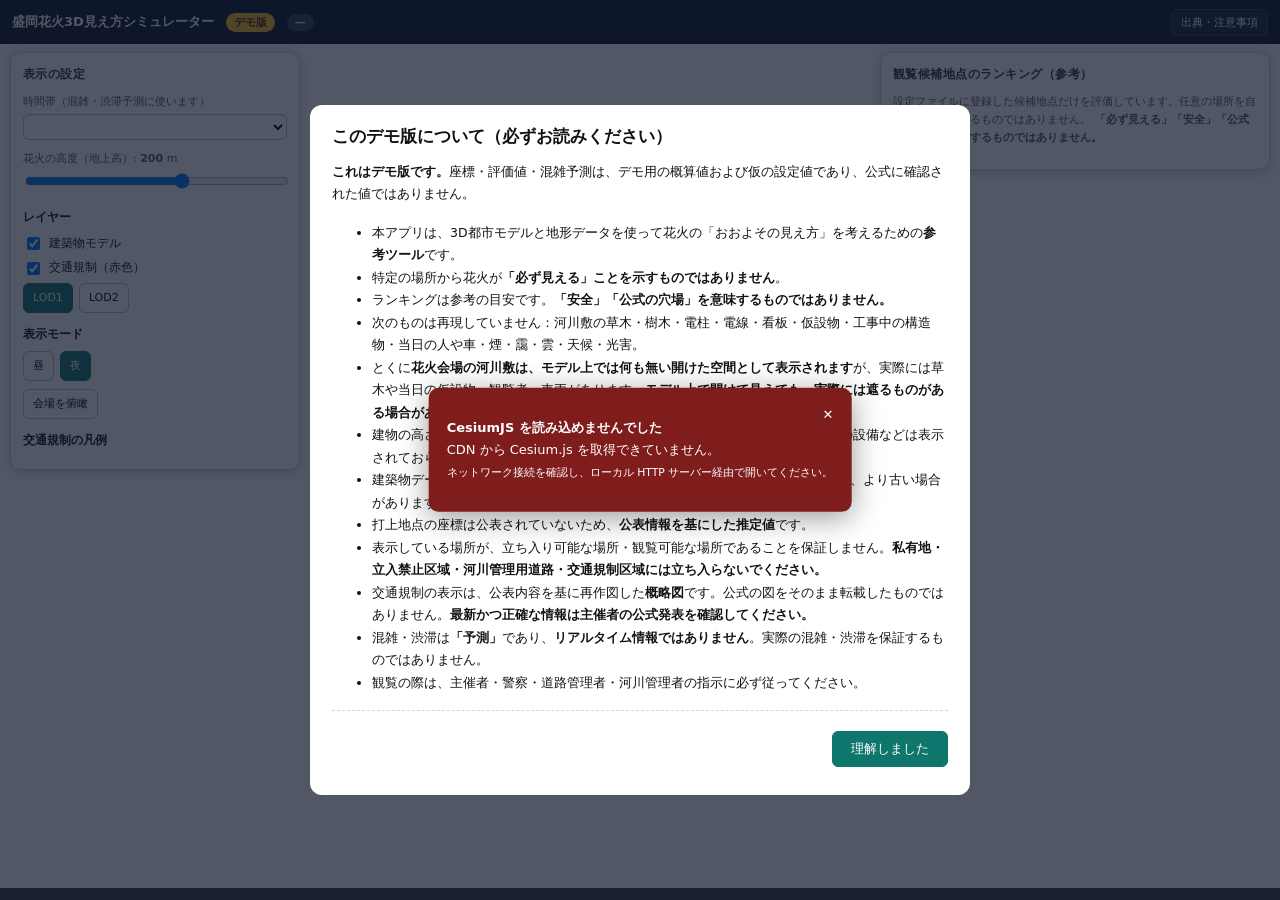
==== demo/index.html @ 6bd0b0a4 "demo: 観覧候補地点のランキングと交通規制・混雑予測を実装したデモ版を追加 ビルド不要のデモ版を demo/ に実装。CesiumJS 1.117をCDNから読み込む 素のHTML+ESモジュール" ====
<!DOCTYPE html>
<html lang="ja">
<head>
<meta charset="UTF-8" />
<meta name="viewport" content="width=device-width, initial-scale=1" />
<title>盛岡花火3D見え方シミュレーター（デモ版）</title>
<link href="https://cesium.com/downloads/cesiumjs/releases/1.117/Build/Cesium/Widgets/widgets.css" rel="stylesheet" />
<script src="https://cesium.com/downloads/cesiumjs/releases/1.117/Build/Cesium/Cesium.js" data-cesium-version="1.117"></script>
<link rel="stylesheet" href="./css/style.css" />
</head>
<body>

<div id="topbar">
  <span class="title">盛岡花火3D見え方シミュレーター</span>
  <span class="badge demo">デモ版</span>
  <span class="badge year" id="yearBadge">—</span>
  <span id="topNote" style="font-size:11px;opacity:.85"></span>
  <span style="margin-left:auto"><button id="openInfo" type="button" style="background:#1e293b;color:#fff;border-color:#334155">出典・注意事項</button></span>
</div>

<div id="cesiumContainer"></div>

<div id="controls" class="panel">
  <h3>表示の設定</h3>

  <label class="fld">
    <span>時間帯（混雑・渋滞予測に使います）</span>
    <select id="timeSlot"></select>
  </label>

  <label class="fld">
    <span>花火の高度（地上高）: <b id="altLabel">200</b> m</span>
    <input type="range" id="altitude" min="50" max="300" step="10" value="200" />
  </label>

  <h4>レイヤー</h4>
  <label class="chk"><input type="checkbox" id="chkBuildings" checked /> 建築物モデル</label>
  <label class="chk"><input type="checkbox" id="chkRegulation" checked /> 交通規制（赤色）</label>
  <div class="row">
    <button id="btnLod1" type="button" aria-pressed="true">LOD1</button>
    <button id="btnLod2" type="button" aria-pressed="false">LOD2</button>
  </div>

  <h4>表示モード</h4>
  <div class="row">
    <button id="btnDay" type="button" aria-pressed="false">昼</button>
    <button id="btnNight" type="button" aria-pressed="true">夜</button>
  </div>
  <div class="row">
    <button id="btnOverview" type="button">会場を俯瞰</button>
  </div>

  <h4 id="legendTitle">交通規制の凡例</h4>
  <div id="legend"></div>

  <div class="hint warn" id="bridgeNote"></div>
</div>

<div id="ranking" class="panel">
  <h3>観覧候補地点のランキング（参考）</h3>
  <div class="hint">
    設定ファイルに登録した候補地点だけを評価しています。任意の場所を自動でおすすめするものではありません。
    <b>「必ず見える」「安全」「公式の穴場」を意味するものではありません。</b>
  </div>
  <div id="rankList" style="margin-top:10px"></div>
</div>

<div id="detail" class="panel"></div>

<div id="bottombar">
  <span id="attr"></span>
</div>

<div id="modal">
  <div class="box">
    <h2>このデモ版について（必ずお読みください）</h2>
    <p><b>これはデモ版です。</b>座標・評価値・混雑予測は、デモ用の概算値および仮の設定値であり、公式に確認された値ではありません。</p>
    <ul>
      <li>本アプリは、3D都市モデルと地形データを使って花火の「おおよその見え方」を考えるための<b>参考ツール</b>です。</li>
      <li>特定の場所から花火が<b>「必ず見える」ことを示すものではありません</b>。</li>
      <li>ランキングは参考の目安です。<b>「安全」「公式の穴場」を意味するものではありません。</b></li>
      <li>次のものは再現していません：河川敷の草木・樹木・電柱・電線・看板・仮設物・工事中の構造物・当日の人や車・煙・靄・雲・天候・光害。</li>
      <li>とくに<b>花火会場の河川敷は、モデル上では何も無い開けた空間として表示されます</b>が、実際には草木や当日の仮設物・観覧者・車両があります。<b>モデル上で開けて見えても、実際には遮るものがある場合があります。</b></li>
      <li>建物の高さは点群の中央値をもとに簡略化されています。屋根の棟・塔屋・屋上の設備などは表示されておらず、<b>実際の建物はモデルより高い場合があります</b>。</li>
      <li>建築物データは 2024年度に整備されたものですが、<b>建物の調査年は 2018年</b>など、より古い場合があります。</li>
      <li>打上地点の座標は公表されていないため、<b>公表情報を基にした推定値</b>です。</li>
      <li>表示している場所が、立ち入り可能な場所・観覧可能な場所であることを保証しません。<b>私有地・立入禁止区域・河川管理用道路・交通規制区域には立ち入らないでください。</b></li>
      <li>交通規制の表示は、公表内容を基に再作図した<b>概略図</b>です。公式の図をそのまま転載したものではありません。<b>最新かつ正確な情報は主催者の公式発表を確認してください。</b></li>
      <li>混雑・渋滞は<b>「予測」</b>であり、<b>リアルタイム情報ではありません</b>。実際の混雑・渋滞を保証するものではありません。</li>
      <li>観覧の際は、主催者・警察・道路管理者・河川管理者の指示に必ず従ってください。</li>
    </ul>
    <div id="modalSources" class="src"></div>
    <div class="row" style="margin-top:14px;justify-content:flex-end">
      <button id="agree" type="button" style="background:#0f766e;border-color:#0f766e;color:#fff;padding:8px 18px;font-size:13px">理解しました</button>
    </div>
  </div>
</div>

<div id="errors"><span class="close" id="errClose">✕</span><div id="errBody"></div></div>

<script type="module" src="./js/main.js"></script>
</body>
</html>
---- demo/css/style.css ----
:root{color-scheme:light;--red:#e11d48;--ink:#111;--mut:#555;--line:rgba(0,0,0,.16)}
*{box-sizing:border-box}
html,body{margin:0;padding:0;height:100%;overflow:hidden;
  font-family:system-ui,-apple-system,"Segoe UI","Hiragino Sans","Noto Sans JP",sans-serif;color:var(--ink)}
#cesiumContainer{position:absolute;inset:0}
.panel{position:absolute;z-index:10;background:rgba(255,255,255,.95);border:1px solid var(--line);
  border-radius:10px;box-shadow:0 2px 12px rgba(0,0,0,.2);font-size:12px;line-height:1.65}
#controls{top:52px;left:10px;width:290px;padding:12px;max-height:calc(100vh - 130px);overflow:auto}
#ranking{top:52px;right:10px;width:390px;padding:12px;max-height:calc(100vh - 130px);overflow:auto}
#detail{bottom:52px;left:312px;width:430px;padding:12px;max-height:calc(100vh - 130px);overflow:auto;display:none}
#detail .cls{float:right;cursor:pointer;color:#666;font-size:14px;line-height:1}

#topbar{position:absolute;z-index:12;top:0;left:0;right:0;height:44px;display:flex;align-items:center;
  gap:12px;padding:0 12px;background:#0f172a;color:#fff;font-size:13px}
#topbar .title{font-weight:700}
.badge{display:inline-block;padding:2px 8px;border-radius:999px;font-size:11px;font-weight:700}
.badge.demo{background:#fbbf24;color:#4a2c00}
.badge.year{background:#334155;color:#e2e8f0}
#bottombar{position:absolute;z-index:12;left:0;right:0;bottom:0;padding:6px 12px;
  background:rgba(0,0,0,.78);color:#fff;font-size:11px;line-height:1.5}
#bottombar a{color:#93c5fd}

h3{margin:0 0 8px;font-size:12px;letter-spacing:.04em;color:#333}
h4{margin:12px 0 6px;font-size:12px}
label.fld{display:block;margin-bottom:10px}
label.fld > span{display:block;color:var(--mut);margin-bottom:3px;font-size:11px}
select,input[type=range]{width:100%;font:inherit;font-size:12px}
select{padding:4px;border:1px solid #bbb;border-radius:6px;background:#fff}
.row{display:flex;gap:6px;flex-wrap:wrap;margin-bottom:8px;align-items:center}
button{font:inherit;font-size:11px;padding:5px 9px;cursor:pointer;border:1px solid #bbb;
  border-radius:6px;background:#fff}
button:hover{background:#f1f5f9}
button[aria-pressed=true]{background:#0f766e;border-color:#0f766e;color:#fff}
.hint{color:var(--mut);font-size:11px;margin-top:6px}
.warn{color:#92400e}
.chk{display:flex;align-items:center;gap:6px;margin-bottom:5px;font-size:12px}

.card{border:1px solid var(--line);border-radius:8px;padding:9px 10px;margin-bottom:8px;cursor:pointer;background:#fff}
.card:hover{background:#f8fafc}
.card.sel{border-color:#0f766e;box-shadow:0 0 0 2px rgba(15,118,110,.18)}
.card .hd{display:flex;justify-content:space-between;gap:8px;align-items:baseline}
.card .nm{font-weight:700;font-size:12.5px}
.card .sc{font-weight:700;font-size:15px;color:#0f766e;white-space:nowrap}
.card .mt{color:var(--mut);font-size:11px;margin-top:3px}
.rank{display:inline-block;min-width:20px;height:20px;line-height:20px;text-align:center;
  border-radius:5px;background:#0f172a;color:#fff;font-size:11px;font-weight:700;margin-right:6px}

.bar{height:6px;background:#e5e7eb;border-radius:3px;overflow:hidden;margin:3px 0 2px}
.bar > i{display:block;height:100%;background:#0f766e}
.lv{display:inline-block;padding:1px 7px;border-radius:999px;font-size:11px;font-weight:700}
.lv.低い{background:#dcfce7;color:#14532d}
.lv.中程度{background:#fef3c7;color:#78350f}
.lv.高い{background:#fee2e2;color:#7f1d1d}

ul.tight{margin:4px 0 0;padding-left:18px}
ul.tight li{margin-bottom:2px}
.legend-swatch{display:inline-block;width:16px;height:5px;border-radius:2px;margin-right:6px;vertical-align:middle}
.src{color:var(--mut);font-size:10.5px;border-top:1px dashed var(--line);margin-top:8px;padding-top:6px}

#modal{position:absolute;inset:0;z-index:40;background:rgba(15,23,42,.72);display:flex;
  align-items:center;justify-content:center;padding:20px}
#modal .box{background:#fff;border-radius:12px;max-width:660px;max-height:82vh;overflow:auto;padding:20px 22px}
#modal h2{margin:0 0 10px;font-size:17px}
#modal p,#modal li{font-size:12.5px;line-height:1.8}
#errors{position:absolute;z-index:50;top:50%;left:50%;transform:translate(-50%,-50%);
  max-width:min(640px,90vw);padding:16px 18px;border-radius:10px;background:#7f1d1d;color:#fff;
  font-size:13px;line-height:1.7;display:none;box-shadow:0 6px 30px rgba(0,0,0,.4)}
#errors .close{float:right;cursor:pointer}
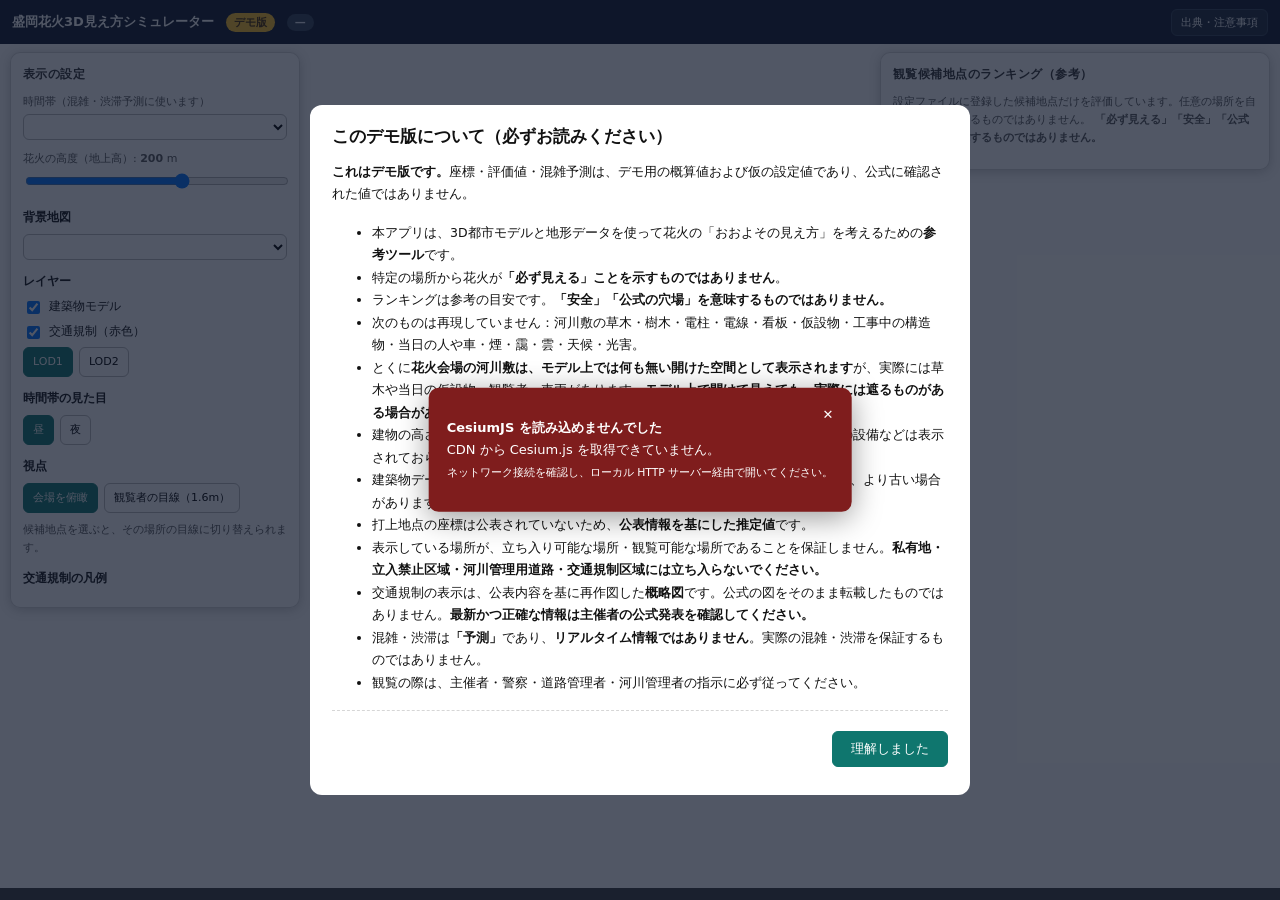
==== commit 6bb2d6a5: "demo: 背景地図の追加と、目線カメラが地下に潜る不具合の修正 画面確認で判明した2件を修正した。  1. 地面が真っ黒で読み取れない    背景画像を一切入れていなかったため、地形の形しか描画され" ====
--- a/demo/index.html
+++ b/demo/index.html
@@ -4,6 +4,9 @@
 <meta charset="UTF-8" />
 <meta name="viewport" content="width=device-width, initial-scale=1" />
 <title>盛岡花火3D見え方シミュレーター（デモ版）</title>
+<!-- デモ版のため検索エンジンには載せない -->
+<meta name="robots" content="noindex, nofollow" />
+<meta name="description" content="デモ版。座標・評価値は概算値であり、実際の見え方・混雑・安全を保証しません。" />
 <link href="https://cesium.com/downloads/cesiumjs/releases/1.117/Build/Cesium/Widgets/widgets.css" rel="stylesheet" />
 <script src="https://cesium.com/downloads/cesiumjs/releases/1.117/Build/Cesium/Cesium.js" data-cesium-version="1.117"></script>
 <link rel="stylesheet" href="./css/style.css" />
@@ -33,6 +36,9 @@
     <input type="range" id="altitude" min="50" max="300" step="10" value="200" />
   </label>
 
+  <h4>背景地図</h4>
+  <label class="fld"><select id="basemap"></select></label>
+
   <h4>レイヤー</h4>
   <label class="chk"><input type="checkbox" id="chkBuildings" checked /> 建築物モデル</label>
   <label class="chk"><input type="checkbox" id="chkRegulation" checked /> 交通規制（赤色）</label>
@@ -41,14 +47,18 @@
     <button id="btnLod2" type="button" aria-pressed="false">LOD2</button>
   </div>
 
-  <h4>表示モード</h4>
+  <h4>時間帯の見た目</h4>
   <div class="row">
-    <button id="btnDay" type="button" aria-pressed="false">昼</button>
-    <button id="btnNight" type="button" aria-pressed="true">夜</button>
+    <button id="btnDay" type="button" aria-pressed="true">昼</button>
+    <button id="btnNight" type="button" aria-pressed="false">夜</button>
   </div>
+
+  <h4>視点</h4>
   <div class="row">
-    <button id="btnOverview" type="button">会場を俯瞰</button>
+    <button id="btnOverview" type="button" aria-pressed="true">会場を俯瞰</button>
+    <button id="btnEye" type="button" aria-pressed="false">観覧者の目線（1.6m）</button>
   </div>
+  <div class="hint" id="camInfo">候補地点を選ぶと、その場所の目線に切り替えられます。</div>
 
   <h4 id="legendTitle">交通規制の凡例</h4>
   <div id="legend"></div>
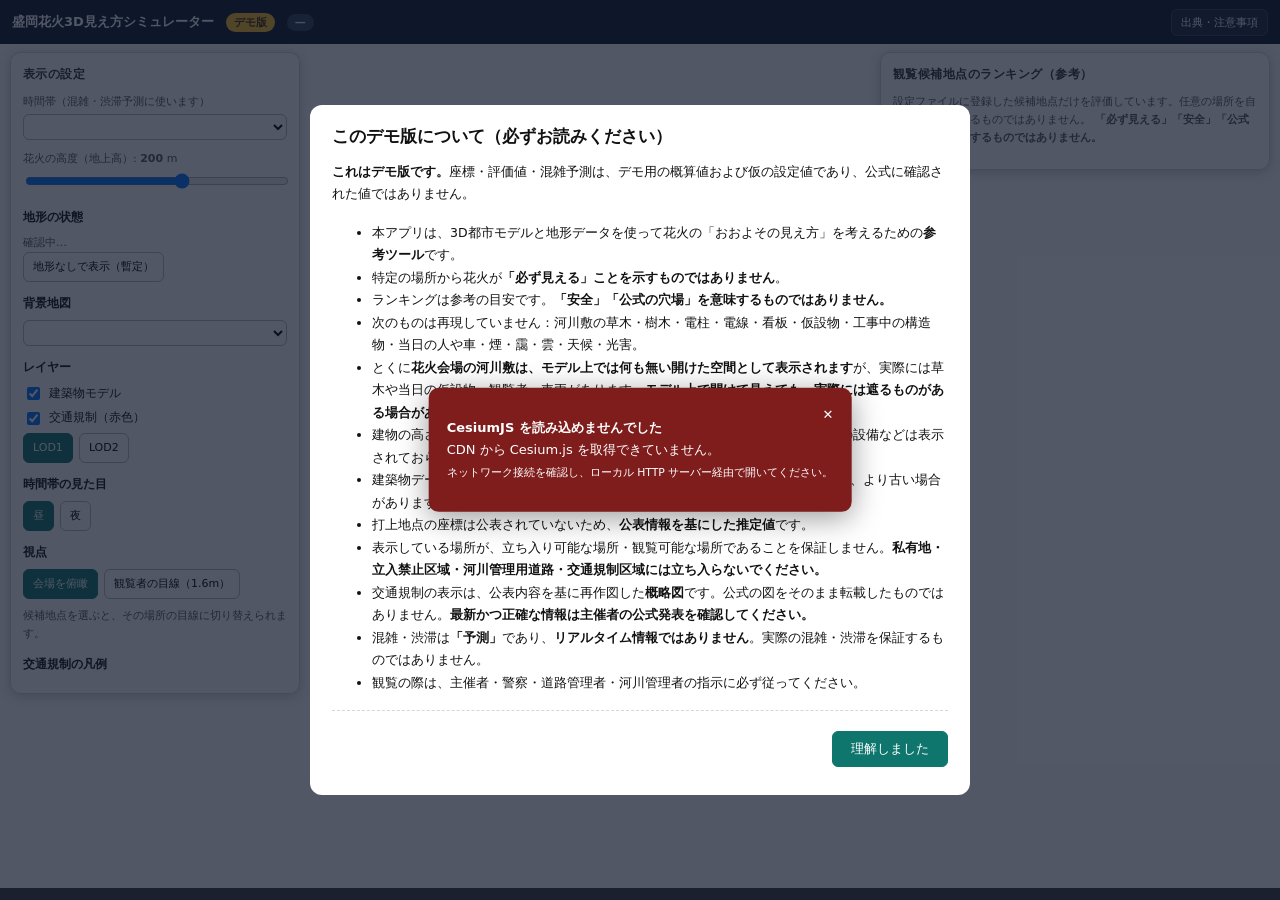
==== commit bc2dee05: "demo: 地形の読み込み状況を可視化する診断と暫定表示を追加 地面が黒く表示される件は背景地図ではなく、地形タイルが読み込めておらず 地球面が描画されないことが原因と判断した。原因を特定できるように" ====
--- a/demo/index.html
+++ b/demo/index.html
@@ -35,6 +35,10 @@
     <span>花火の高度（地上高）: <b id="altLabel">200</b> m</span>
     <input type="range" id="altitude" min="50" max="300" step="10" value="200" />
   </label>
+
+  <h4>地形の状態</h4>
+  <div class="hint" id="terrainStatus">確認中…</div>
+  <div class="row"><button id="btnNoTerrain" type="button">地形なしで表示（暫定）</button></div>
 
   <h4>背景地図</h4>
   <label class="fld"><select id="basemap"></select></label>
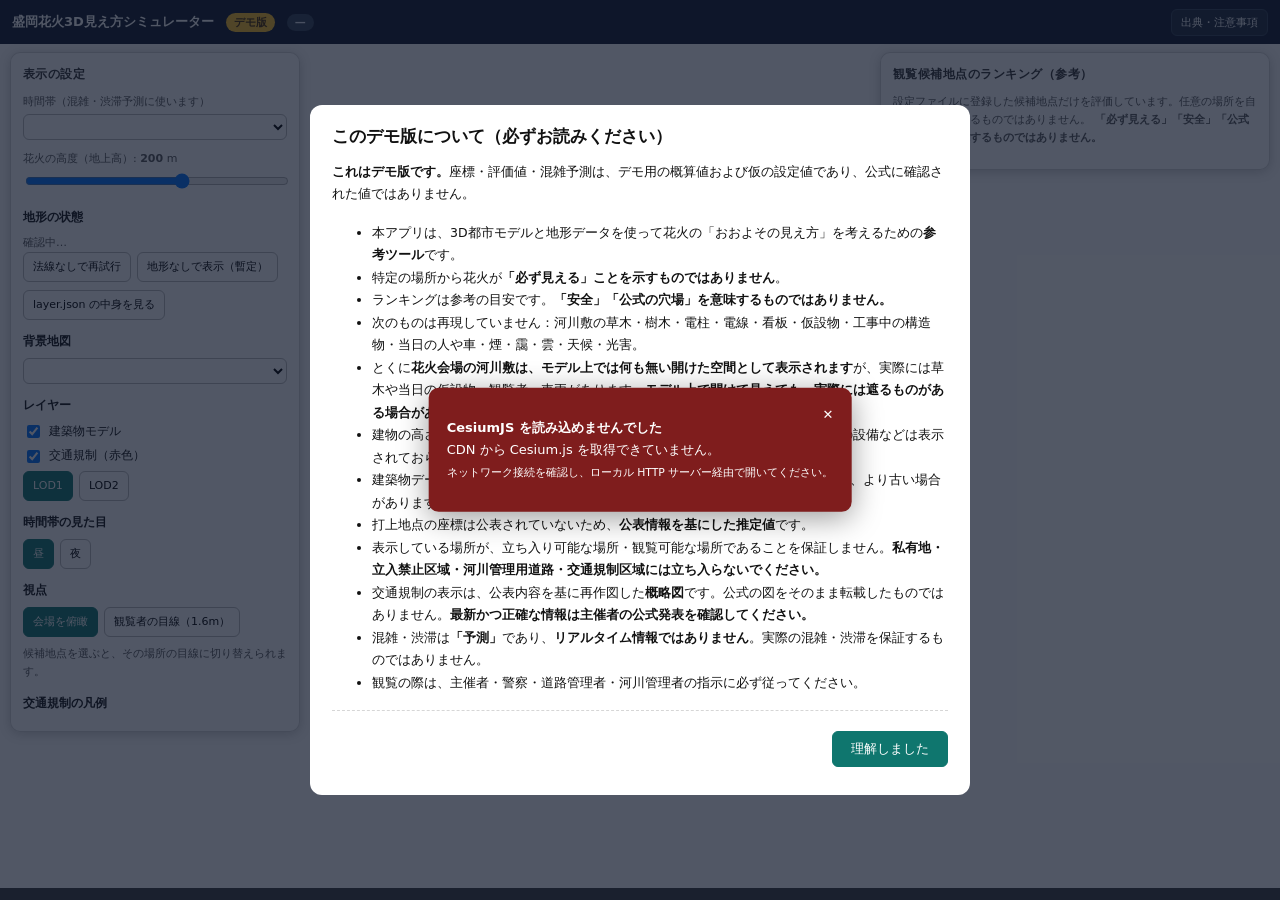
==== commit f93f135d: "demo: 地形タイル404の切り分け機能を追加し、docsに事象を記録 実画面での診断により、layer.jsonは200で取得できるが地形タイル (0/0/0.terrain)が404を返すことが" ====
--- a/demo/index.html
+++ b/demo/index.html
@@ -38,7 +38,12 @@
 
   <h4>地形の状態</h4>
   <div class="hint" id="terrainStatus">確認中…</div>
-  <div class="row"><button id="btnNoTerrain" type="button">地形なしで表示（暫定）</button></div>
+  <div class="row">
+    <button id="btnRetryPlain" type="button">法線なしで再試行</button>
+    <button id="btnNoTerrain" type="button">地形なしで表示（暫定）</button>
+  </div>
+  <div class="row"><button id="btnShowLayerJson" type="button">layer.json の中身を見る</button></div>
+  <pre id="layerJsonOut" style="display:none;max-height:180px;overflow:auto;font-size:10px;background:#f6f6f6;border:1px solid #ddd;border-radius:6px;padding:6px;white-space:pre-wrap;word-break:break-all"></pre>
 
   <h4>背景地図</h4>
   <label class="fld"><select id="basemap"></select></label>
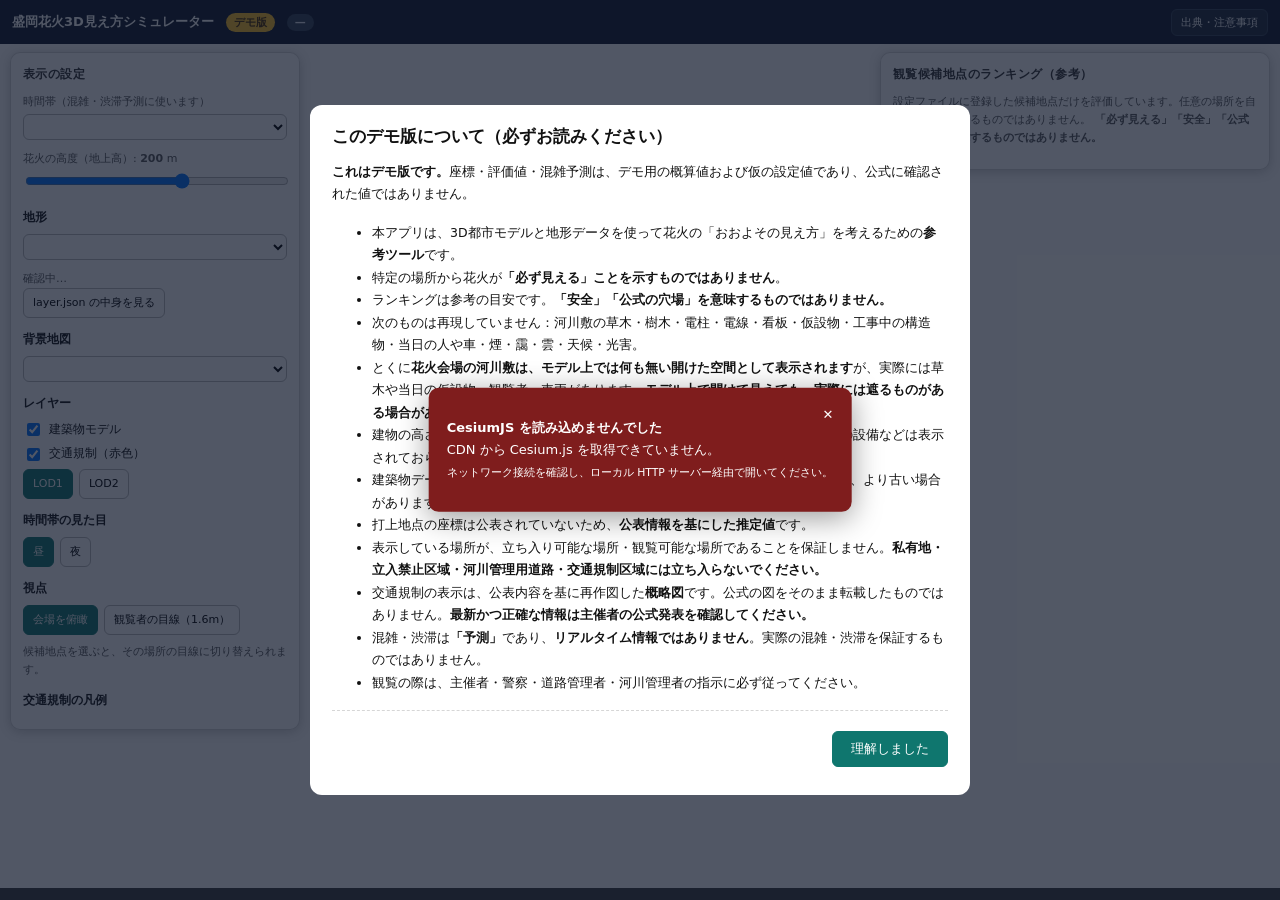
==== commit 3a4901a9: "demo: 地形タイル404の原因を特定し、Cesium ion経由に切替可能にした 診断で layer.json の中身を実測し、原因を特定した。  原因: layer.json に availab" ====
--- a/demo/index.html
+++ b/demo/index.html
@@ -36,12 +36,24 @@
     <input type="range" id="altitude" min="50" max="300" step="10" value="200" />
   </label>
 
-  <h4>地形の状態</h4>
+  <h4>地形</h4>
+  <label class="fld"><select id="terrainSrc"></select></label>
+  <div id="ionBox" style="display:none">
+    <label class="fld">
+      <span>Cesium ion アクセストークン（この端末にのみ保存されます）</span>
+      <input type="password" id="ionToken" placeholder="公式ドキュメント 5.1 のトークンを貼り付け"
+        style="width:100%;font-size:11px;padding:4px;border:1px solid #bbb;border-radius:6px" />
+    </label>
+    <div class="row">
+      <button id="btnIonApply" type="button">適用</button>
+      <button id="btnIonClear" type="button">消去</button>
+    </div>
+    <div class="hint">
+      取得先: <a href="https://docs.plateauview.mlit.go.jp/datasets/terrain/" target="_blank" rel="noopener">公式ドキュメント 5.1</a><br>
+      ブラウザの localStorage に保存されます。リポジトリには含まれません。
+    </div>
+  </div>
   <div class="hint" id="terrainStatus">確認中…</div>
-  <div class="row">
-    <button id="btnRetryPlain" type="button">法線なしで再試行</button>
-    <button id="btnNoTerrain" type="button">地形なしで表示（暫定）</button>
-  </div>
   <div class="row"><button id="btnShowLayerJson" type="button">layer.json の中身を見る</button></div>
   <pre id="layerJsonOut" style="display:none;max-height:180px;overflow:auto;font-size:10px;background:#f6f6f6;border:1px solid #ddd;border-radius:6px;padding:6px;white-space:pre-wrap;word-break:break-all"></pre>
 
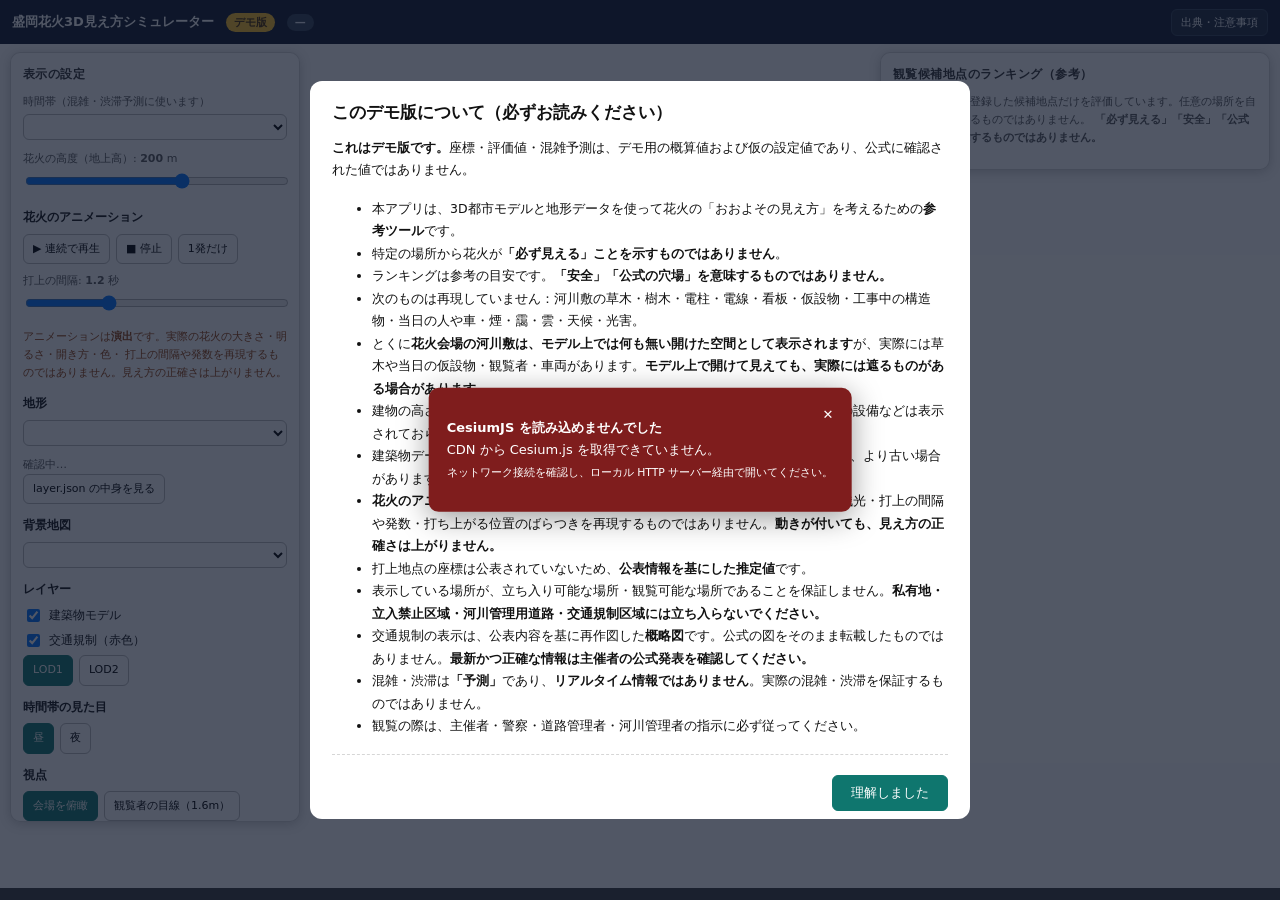
==== commit ecd9b395: "demo: 花火の打上アニメーションを追加（案A: Entity + CallbackProperty） 上昇 → 開花 → フェード → 消滅 を繰り返す演出を実装した。  実装: - firewo" ====
--- a/demo/index.html
+++ b/demo/index.html
@@ -35,6 +35,21 @@
     <span>花火の高度（地上高）: <b id="altLabel">200</b> m</span>
     <input type="range" id="altitude" min="50" max="300" step="10" value="200" />
   </label>
+
+  <h4>花火のアニメーション</h4>
+  <div class="row">
+    <button id="btnPlay" type="button" aria-pressed="false">▶ 連続で再生</button>
+    <button id="btnStopAnim" type="button">■ 停止</button>
+    <button id="btnOnce" type="button">1発だけ</button>
+  </div>
+  <label class="fld">
+    <span>打上の間隔: <b id="rateLabel">1.2</b> 秒</span>
+    <input type="range" id="rate" min="0.4" max="3" step="0.1" value="1.2" />
+  </label>
+  <div class="hint warn">
+    アニメーションは<b>演出</b>です。実際の花火の大きさ・明るさ・開き方・色・
+    打上の間隔や発数を再現するものではありません。見え方の正確さは上がりません。
+  </div>
 
   <h4>地形</h4>
   <label class="fld"><select id="terrainSrc"></select></label>
@@ -114,6 +129,7 @@
       <li>とくに<b>花火会場の河川敷は、モデル上では何も無い開けた空間として表示されます</b>が、実際には草木や当日の仮設物・観覧者・車両があります。<b>モデル上で開けて見えても、実際には遮るものがある場合があります。</b></li>
       <li>建物の高さは点群の中央値をもとに簡略化されています。屋根の棟・塔屋・屋上の設備などは表示されておらず、<b>実際の建物はモデルより高い場合があります</b>。</li>
       <li>建築物データは 2024年度に整備されたものですが、<b>建物の調査年は 2018年</b>など、より古い場合があります。</li>
+      <li><b>花火のアニメーションは演出です。</b>実際の花火の大きさ・明るさ・開き方・色・残光・打上の間隔や発数・打ち上がる位置のばらつきを再現するものではありません。<b>動きが付いても、見え方の正確さは上がりません。</b></li>
       <li>打上地点の座標は公表されていないため、<b>公表情報を基にした推定値</b>です。</li>
       <li>表示している場所が、立ち入り可能な場所・観覧可能な場所であることを保証しません。<b>私有地・立入禁止区域・河川管理用道路・交通規制区域には立ち入らないでください。</b></li>
       <li>交通規制の表示は、公表内容を基に再作図した<b>概略図</b>です。公式の図をそのまま転載したものではありません。<b>最新かつ正確な情報は主催者の公式発表を確認してください。</b></li>
